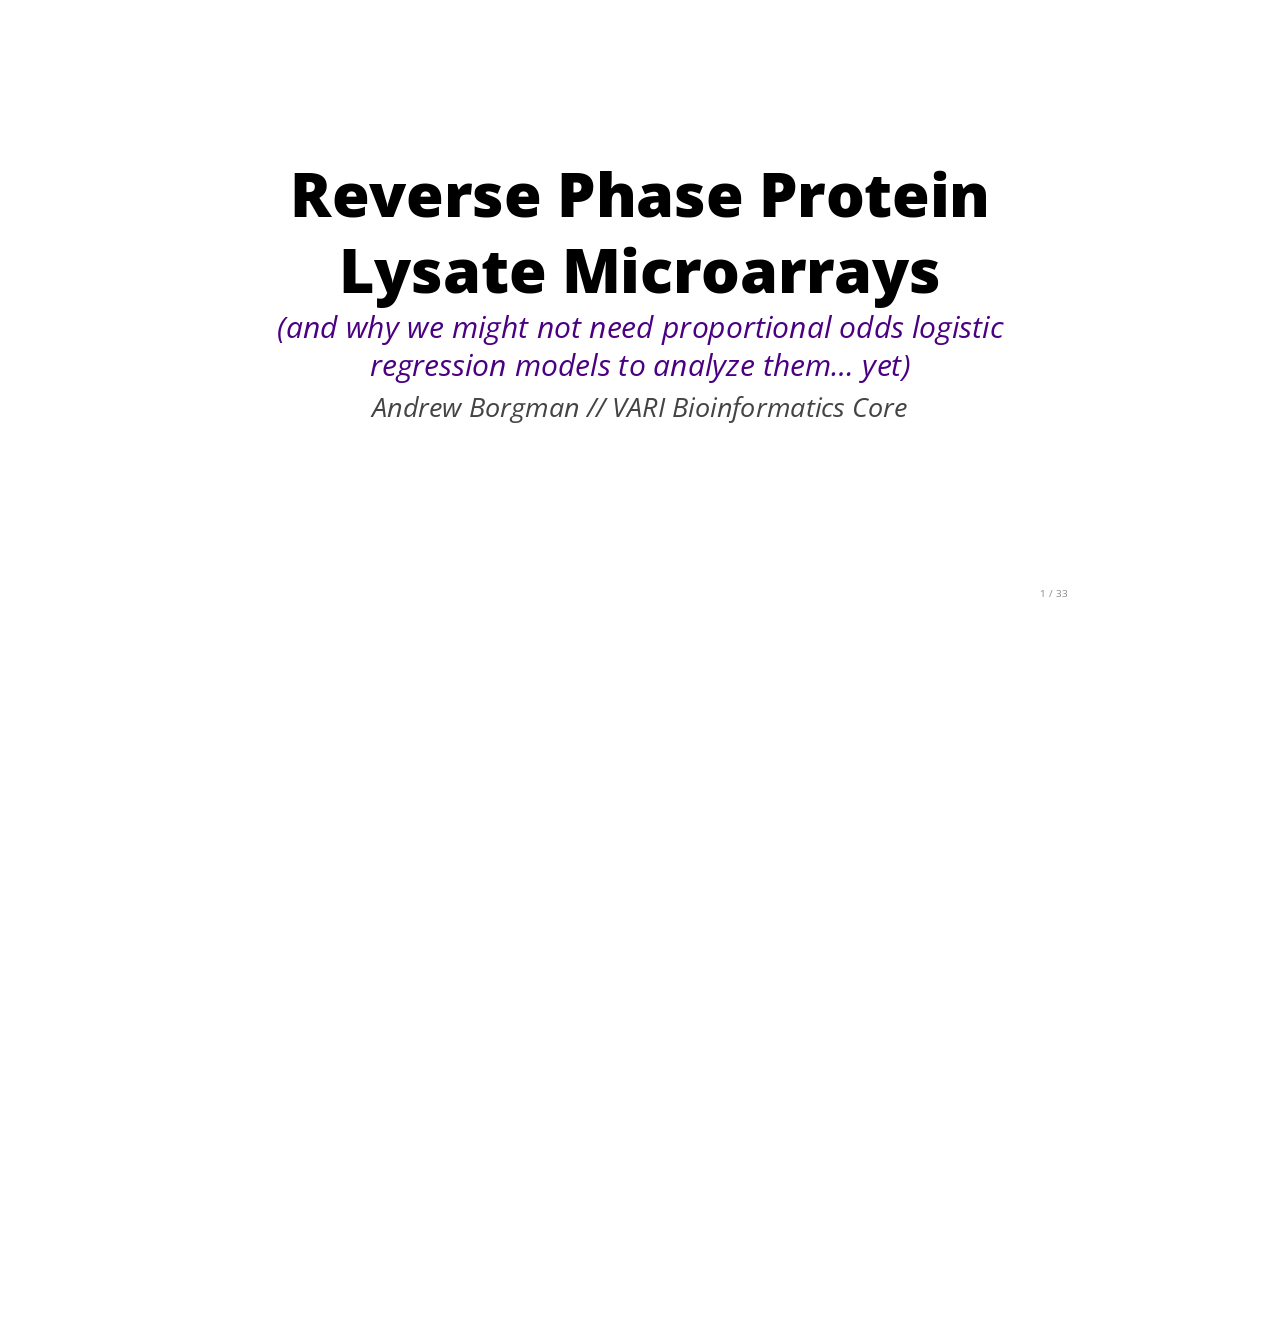
==== slides.html @ d627edac "most of the way done..." ====
<!DOCTYPE html>
<html>
  <head>
    <title>RPPA & Proportional Odds Logistic Regression Presentation</title>
    <meta charset='utf-8'>
    <meta content='width=1024, user-scalable=no' name='viewport'>
    <!-- deck.js's core css -->
    <link href="deck.js/core/deck.core.css" rel="stylesheet" type="text/css"/>
    <!-- deck.js extension CSS files -->
    <link href="deck.js/extensions/codemirror/deck.codemirror.css" rel="stylesheet" type="text/css"/>
    <link href="deck.js/extensions/goto/deck.goto.css" rel="stylesheet" type="text/css"/>
    <link href="deck.js/extensions/hash/deck.hash.css" rel="stylesheet" type="text/css"/>
    <link href="deck.js/extensions/menu/deck.menu.css" rel="stylesheet" type="text/css"/>
    <link href="deck.js/extensions/navigation/deck.navigation.css" rel="stylesheet" type="text/css"/>
    <link href="deck.js/extensions/scale/deck.scale.css" rel="stylesheet" type="text/css"/>
    <link href="deck.js/extensions/status/deck.status.css" rel="stylesheet" type="text/css"/>
    <!-- all css in the css dir: Keydown CSS, your custom CSS, and themes from deck.js -->
    <link href="css/keydown.css" rel="stylesheet" type="text/css"/>
    <link href="css/default.css" rel="stylesheet" type="text/css"/>
    <link href="css/horizontal-slide.css" rel="stylesheet" type="text/css"/>
    <link href="css/prop-odds-pres.css" rel="stylesheet" type="text/css"/>
    <link href="css/swiss.css" rel="stylesheet" type="text/css"/>
    <!-- Modernizr (provided for legacy browsers) -->
    <script src="deck.js/support/modernizr.custom.js" type="text/javascript"></script>
  </head>
  <body class='deck-container keydown'>
    <section class='dark-slide slide'>
      <div class='spacer top'></div>
      <div class='content'>
        <h1>Reverse Phase Protein Lysate Microarrays</h1>
        
        <h4><em>(and why we might not need proportional odds logistic regression models to analyze them… yet)</em></h4>
        
        <p>Andrew Borgman // VARI Bioinformatics Core</p>
      </div>
      <div class='spacer bottom'></div>
    </section>
    <section class='left slide'>
      <div class='spacer top'></div>
      <div class='content'>
        <h3>Overview</h3>
        
        <ol>
        <li>What is RPPA data?
        
        <ul>
        <li>A look @ some data</li>
        <li>BN_16 project</li>
        <li>Henry Ford work</li>
        </ul>
        </li>
        <li>Analysis ideas
        
        <ul>
        <li>Thoughts on statistics</li>
        </ul>
        </li>
        <li>Proportional odds LR
        
        <ul>
        <li>What is it?</li>
        <li>ND_03 project</li>
        </ul>
        </li>
        </ol>
      </div>
      <div class='spacer bottom'></div>
    </section>
    <section class='slide'>
      <div class='spacer top'></div>
      <div class='content'>
        <h3>RPPA -- What is that?</h3>
        
        <p><img src="images/rppa-paper.png" alt="RPPA" /></p>
      </div>
      <div class='spacer bottom'></div>
    </section>
    <section class='dark-slide slide'>
      <div class='spacer top'></div>
      <div class='content'>
        <h3>RPPA -- What is that?</h3>
        
        <h4>Which wikipedia summarizes as…</h4>
        
        <p>Reverse phase protein array (RPPA) is a protein array designed as a micro- or nano-scaled dot-blot platform that allows measurement of protein expression levels in a large number of biological samples simultaneously in a quantitative manner when high-quality antibodies are available. <a href="http://en.wikipedia.org/wiki/Reverse_phase_protein_lysate_microarray"><em><code>(ref)</code></em></a></p>
      </div>
      <div class='spacer bottom'></div>
    </section>
    <section class='dark-slide slide'>
      <div class='spacer top'></div>
      <div class='content'>
        <h3>RPPA -- What is that?</h3>
        
        <h4>Then, they linked me to this really cool video…</h4>
        
        <p><img src="images/video-fail.png" alt="RPPA" /></p>
        
        <p><code>But I was paywalled :(</code></p>
      </div>
      <div class='spacer bottom'></div>
    </section>
    <section class='left slide'>
      <div class='spacer top'></div>
      <div class='content'>
        <h3>RPPA -- What is that?</h3>
        
        <ul>
        <li><em>"Microarray for proteins"</em>
        
        <ul>
        <li>Another 'omics source</li>
        <li>Gives you post-translational info you can't get w/ mRNA expression</li>
        <li>Benefits for informing on treatment</li>
        </ul>
        </li>
        <li>Becoming increasingly high-throughput
        
        <ul>
        <li>100s-1,000s of spots per array</li>
        <li>Multiplexing <code>SAMPLE X PROTEIN</code> is common</li>
        </ul>
        </li>
        </ul>
      </div>
      <div class='spacer bottom'></div>
    </section>
    <section class='dark-slide slide'>
      <div class='spacer top'></div>
      <div class='content'>
        <h3>Our data</h3>
        
        <h4>Henry Ford Collaboration</h4>
        
        <p><code>70 antibodies/proteins X 120 lysates/samples</code></p>
        
        <hr />
        
        <h4>BN_16 project</h4>
        
        <p><code>148 antibodies/proteins X 45 lysates/samples</code></p>
      </div>
      <div class='spacer bottom'></div>
    </section>
    <section class='left slide'>
      <div class='spacer top'></div>
      <div class='content'>
        <h3>HF Data</h3>
        
        <h4>A note from Claudius:</h4>
        
        <blockquote><p>That is correct - the data can be used "as is". All values have been negative control subtracted, filtered for quality (spot replicate CV's etc. - that is why some values are missing) and normalized by total protein input. The later endpoints are faced with increasing data noise due to the amount of lysate that was available for printing. We had initially planned for 50 slides, so anything beyond is stretching the input. That doesn't mean the data is no good - but you will see more values missing</p></blockquote>
        
        <p><img src="images/all-prots-hf.svg" alt="RPPA" /></p>
      </div>
      <div class='spacer bottom'></div>
    </section>
    <section class='dark-slide slide'>
      <div class='spacer top'></div>
      <div class='content'>
        <h3>HF Data</h3>
        
        <ul>
        <li><h4>Strange "data bars", evidence of outlier data points</h4></li>
        <li><h4>Transfermation could help outliers</h4></li>
        </ul>
        
        
        <p><img src="images/all-prots-hf-2.svg" alt="RPPA" /></p>
      </div>
      <div class='spacer bottom'></div>
    </section>
    <section class='dark-slide slide'>
      <div class='spacer top'></div>
      <div class='content'>
        <h3>HF Data</h3>
        
        <h4>These are microarrys.. log2 them!</h4>
        
        <p><img src="images/all-logged-prots-hf.svg" alt="RPPA" />
        * <code>Still have outlier issues, but they are much better</code><br/>
        * <code>Could potentially get "tricked" by your statistics</code><br/>
        * <code>Dependent on sample size/how your sample is stratified</code></p>
      </div>
      <div class='spacer bottom'></div>
    </section>
    <section class='dark-slide slide'>
      <div class='spacer top'></div>
      <div class='content'>
        <h3>BN Data</h3>
        
        <ul>
        <li><h4>Pretty much the same story</h4></li>
        <li><h4>But his is noisier</h4></li>
        </ul>
        
        
        <p><img src="images/bn-all-prots-hf-2.svg" alt="RPPA" /></p>
      </div>
      <div class='spacer bottom'></div>
    </section>
    <section class='slide'>
      <div class='spacer top'></div>
      <div class='content'>
        <h2>So, how do we analyze it...</h2>
      </div>
      <div class='spacer bottom'></div>
    </section>
    <section class='left slide'>
      <div class='spacer top'></div>
      <div class='content'>
        <h3>RPPA Statistics</h3>
        
        <ul>
        <li>Need to do something to mitigate outlier issues
        
        <ul>
        <li>Mann-Whitney U Test/Kruskal Wallis Test?</li>
        <li>Permutation testing? (<em>I like this more and more</em>)</li>
        <li>Dave's quantile normalization technique?</li>
        <li>Which gives you more power <em>and</em> is most robust? We could find out.</li>
        </ul>
        </li>
        <li>Was this ever discussed when microarrays came out?
        
        <ul>
        <li>What did that early data look like?</li>
        <li>I'm assuming those normalization procedures were developed for a reason</li>
        <li>Just apply the same things here?</li>
        </ul>
        </li>
        </ul>
      </div>
      <div class='spacer bottom'></div>
    </section>
    <section class='dark-slide slide'>
      <div class='spacer top'></div>
      <div class='content'>
        <h2>So, how do we analyze it...</h2>
        
        <h4>[simulation pending]</h4>
      </div>
      <div class='spacer bottom'></div>
    </section>
    <section class='dark-slide slide'>
      <div class='spacer top'></div>
      <div class='content'>
        <h3>Who are we arguing to?</h3>
        
        <p><img src="images/book.jpg" alt="RPPA" /></p>
        
        <h4>And, how conservative to we want to be?</h4>
      </div>
      <div class='spacer bottom'></div>
    </section>
    <section class='bottom-left full-background slide steve'>
      <div class='spacer top'></div>
      <div class='content'>
        <h1>And you're not this guy</h1>
      </div>
      <div class='spacer bottom'></div>
    </section>
    <section class='constructocat full-background slide top-right'>
      <div class='spacer top'></div>
      <div class='content'>
        <h1>You're this guy</h1>
      </div>
      <div class='spacer bottom'></div>
    </section>
    <section class='left slide'>
      <div class='spacer top'></div>
      <div class='content'>
        <h2>Markdown > Powerpoint</h2>
        
        <h2>HTML, CSS, JS > Keynote</h2>
      </div>
      <div class='spacer bottom'></div>
    </section>
    <section class='left slide'>
      <div class='spacer top'></div>
      <div class='content'>
        <h1>Keydown</h1>
        
        <ol>
        <li><code>$ gem install keydown</code></li>
        <li><code>$ keydown generate my_presentation</code></li>
        <li>Write your presentation in Markdown</li>
        <li>Customize with CSS</li>
        <li><code>keydown slides</code></li>
        </ol>
      </div>
      <div class='spacer bottom'></div>
    </section>
    <section class='slide'>
      <div class='spacer top'></div>
      <div class='content'>
        <h4>boom.</h4>
      </div>
      <div class='spacer bottom'></div>
    </section>
    <section class='slide'>
      <div class='spacer top'></div>
      <div class='content'>
        <h2>You're soaking in it</h2>
      </div>
      <div class='spacer bottom'></div>
    </section>
    <section class='slide'>
      <div class='spacer top'></div>
      <div class='content'>
        <h2>Interested?</h2>
        
        <p>Take a look...</p>
      </div>
      <div class='spacer bottom'></div>
    </section>
    <section class='slide'>
      <div class='spacer top'></div>
      <div class='content'>
        <p>The previous slide looks just like this:</p>
        
        <p><textarea class='code' display='none' mode='Markdown'>&#33;SLIDE&#x000A;&#x000A;## Interested?&#x000A;&#x000A;Take a look...</textarea>
    </p>
      </div>
      <div class='spacer bottom'></div>
    </section>
    <section class='left slide'>
      <div class='spacer top'></div>
      <div class='content'>
        <h1>You can even drop the centering</h1>
        
        <ul>
        <li>So that your bullets</li>
        <li>Look just like your audience</li>
        <li>Expects them to look</li>
        </ul>
      </div>
      <div class='spacer bottom'></div>
    </section>
    <section class='slide'>
      <div class='spacer top'></div>
      <div class='content'>
        <p><textarea class='code' display='none' mode='Markdown'>&#33;SLIDE left&#x000A;&#x000A;# You can even drop the centering&#x000A;&#x000A;* So that your bullets&#x000A;* Look just like your audience&#x000A;* Expects them to look</textarea>
    </p>
      </div>
      <div class='spacer bottom'></div>
    </section>
    <section class='slide snazzy-slide'>
      <div class='spacer top'></div>
      <div class='content'>
        <h1>Or have a specific slide have its own CSS</h1>
      </div>
      <div class='spacer bottom'></div>
    </section>
    <section class='slide'>
      <div class='spacer top'></div>
      <div class='content'>
        <h3>The presentation</h3>
        
        <p><textarea class='code' display='none' mode='Markdown'>&#33;SLIDE snazzy-slide&#x000A;&#x000A;# Or have a specific slide have its own CSS</textarea>
    </p>
        
        <h3>Custom CSS file</h3>
        
        <p><textarea class='code' display='none' mode='css'>@import url(http://fonts.googleapis.com/css?family=Permanent+Marker);&#x000A;&#x000A;.slide.snazzy-slide .content h1 {&#x000A;  -webkit-transform: rotate(-27deg);&#x000A;  color: #4b0082;&#x000A;  font-style: italic;&#x000A;  font-family: "Permanent Marker", serif;&#x000A;}</textarea>
    </p>
      </div>
      <div class='spacer bottom'></div>
    </section>
    <section class='bottom-left cosplay full-background slide'>
      <div class='spacer top'></div>
      <div class='content'>
        <h1>Or a full-bleed background (with attribution)</h1>
      </div>
      <div class='spacer bottom'></div>
      <div class='attribution flickr'>
        <a href='http://www.flickr.com/photos/luccacomicsandgames/6295021686/' target='_blank'>luccacomicsandgames</a>
      </div>
    </section>
    <section class='slide'>
      <div class='spacer top'></div>
      <div class='content'>
        <p><textarea class='code' display='none' mode='Markdown'>&#33;SLIDE bottom-left&#x000A;&#x000A;# Or a full-bleed background (with attribution)&#x000A;&#x000A;}}} images/cosplay.jpg::luccacomicsandgames::flickr::http://www.flickr.com/photos/luccacomicsandgames/6295021686/</textarea>
    </p>
      </div>
      <div class='spacer bottom'></div>
    </section>
    <section class='slide'>
      <div class='spacer top'></div>
      <div class='content'>
        <h2>Add your own CSS, JavaScript</h2>
        
        <h3>No server required - just add the files to the project directory</h3>
      </div>
      <div class='spacer bottom'></div>
    </section>
    <section class='left slide'>
      <div class='spacer top'></div>
      <div class='content'>
        <h2><code>$ keydown slides</code></h2>
        
        <h2>Builds a <a href="http://imakewebthings.github.com/deck.js">deck.js</a> presentation</h2>
        
        <ul>
        <li>Some deck.js extensions are included</li>
        <li>Add/remove as you need</li>
        </ul>
      </div>
      <div class='spacer bottom'></div>
    </section>
    <section class='slide'>
      <div class='spacer top'></div>
      <div class='content'>
        <h1>Present anywhere</h1>
        
        <h2>...you can launch a browser</h2>
      </div>
      <div class='spacer bottom'></div>
    </section>
    <section class='slide'>
      <div class='spacer top'></div>
      <div class='content'>
        <h1>Thanks.</h1>
        
        <h3><a href="http://twitter.com/dwfrank">@dwfrank</a> | <a href="http://github.com/infews">infews</a> on Github</h3>
        
        <h4>Made with <a href="http://github.com/infews/keydown">Keydown</a></h4>
      </div>
      <div class='spacer bottom'></div>
    </section>
    <!-- deck.js navigation extension -->
    <a class='deck-prev-link' href='#' title='Previous'>&#8592;</a>
    <a class='deck-next-link' href='#' title='Next'>&#8594;</a>
    <!-- deck.js hash extension -->
    <a class='deck-permalink' href='.' title='Permalink to this slide'>#</a>
    <!-- deck.js status extension -->
    <p class='deck-status'>
      <span class='deck-status-current'></span>
      /
      <span class='deck-status-total'></span>
    </p>
    <!-- jQuery & deck.js -->
    <script src="deck.js/support/jquery.1.6.4.min.js" type="text/javascript"></script>
    <script src="deck.js/core/deck.core.js" type="text/javascript"></script>
    <!-- deck.js extension JS files -->
    <script src="deck.js/extensions/codemirror/codemirror.js" type="text/javascript"></script>
    <script src="deck.js/extensions/codemirror/deck.codemirror.js" type="text/javascript"></script>
    <script src="deck.js/extensions/codemirror/mode/clike/clike.js" type="text/javascript"></script>
    <script src="deck.js/extensions/codemirror/mode/clojure/clojure.js" type="text/javascript"></script>
    <script src="deck.js/extensions/codemirror/mode/coffeescript/coffeescript.js" type="text/javascript"></script>
    <script src="deck.js/extensions/codemirror/mode/css/css.js" type="text/javascript"></script>
    <script src="deck.js/extensions/codemirror/mode/diff/diff.js" type="text/javascript"></script>
    <script src="deck.js/extensions/codemirror/mode/haskell/haskell.js" type="text/javascript"></script>
    <script src="deck.js/extensions/codemirror/mode/htmlmixed/htmlmixed.js" type="text/javascript"></script>
    <script src="deck.js/extensions/codemirror/mode/javascript/javascript.js" type="text/javascript"></script>
    <script src="deck.js/extensions/codemirror/mode/lua/lua.js" type="text/javascript"></script>
    <script src="deck.js/extensions/codemirror/mode/php/php.js" type="text/javascript"></script>
    <script src="deck.js/extensions/codemirror/mode/plsql/plsql.js" type="text/javascript"></script>
    <script src="deck.js/extensions/codemirror/mode/python/python.js" type="text/javascript"></script>
    <script src="deck.js/extensions/codemirror/mode/r/r.js" type="text/javascript"></script>
    <script src="deck.js/extensions/codemirror/mode/rst/rst.js" type="text/javascript"></script>
    <script src="deck.js/extensions/codemirror/mode/ruby/ruby.js" type="text/javascript"></script>
    <script src="deck.js/extensions/codemirror/mode/scheme/scheme.js" type="text/javascript"></script>
    <script src="deck.js/extensions/codemirror/mode/smalltalk/smalltalk.js" type="text/javascript"></script>
    <script src="deck.js/extensions/codemirror/mode/sparql/sparql.js" type="text/javascript"></script>
    <script src="deck.js/extensions/codemirror/mode/stex/stex.js" type="text/javascript"></script>
    <script src="deck.js/extensions/codemirror/mode/velocity/velocity.js" type="text/javascript"></script>
    <script src="deck.js/extensions/codemirror/mode/xml/xml.js" type="text/javascript"></script>
    <script src="deck.js/extensions/codemirror/mode/xmlpure/xmlpure.js" type="text/javascript"></script>
    <script src="deck.js/extensions/codemirror/mode/yaml/yaml.js" type="text/javascript"></script>
    <script src="deck.js/extensions/goto/deck.goto.js" type="text/javascript"></script>
    <script src="deck.js/extensions/hash/deck.hash.js" type="text/javascript"></script>
    <script src="deck.js/extensions/menu/deck.menu.js" type="text/javascript"></script>
    <script src="deck.js/extensions/navigation/deck.navigation.js" type="text/javascript"></script>
    <script src="deck.js/extensions/scale/deck.scale.js" type="text/javascript"></script>
    <script src="deck.js/extensions/status/deck.status.js" type="text/javascript"></script>
    <!-- your custom JS here, including call to initialize deck.js-codemirror -->
    <script src="js/prop-odds-pres.js" type="text/javascript"></script>
    <!-- Initialize the deck. -->
    <script type='text/javascript'>
      $(function() { $.deck('.slide'); });
    </script>
  </body>
</html>
---- deck.js/core/deck.core.css ----
html {
  height: 100%;
}

.deck-container {
  position: relative;
  height: 100%;
  width: 70%;
  margin: 0 auto;
  padding: 0 48px;
  font-size: 16px;
  line-height: 1.25;
  overflow: hidden;
  /* Resets and base styles from HTML5 Boilerplate */
  /* End HTML5 Boilerplate adaptations */
}
.js .deck-container {
  visibility: hidden;
}
.ready .deck-container {
  visibility: visible;
}
.touch .deck-container {
  -webkit-text-size-adjust: none;
}
.deck-container div, .deck-container span, .deck-container object, .deck-container iframe,
.deck-container h1, .deck-container h2, .deck-container h3, .deck-container h4, .deck-container h5, .deck-container h6, .deck-container p, .deck-container blockquote, .deck-container pre,
.deck-container abbr, .deck-container address, .deck-container cite, .deck-container code, .deck-container del, .deck-container dfn, .deck-container em, .deck-container img, .deck-container ins, .deck-container kbd, .deck-container q, .deck-container samp,
.deck-container small, .deck-container strong, .deck-container sub, .deck-container sup, .deck-container var, .deck-container b, .deck-container i, .deck-container dl, .deck-container dt, .deck-container dd, .deck-container ol, .deck-container ul, .deck-container li,
.deck-container fieldset, .deck-container form, .deck-container label, .deck-container legend,
.deck-container table, .deck-container caption, .deck-container tbody, .deck-container tfoot, .deck-container thead, .deck-container tr, .deck-container th, .deck-container td,
.deck-container article, .deck-container aside, .deck-container canvas, .deck-container details, .deck-container figcaption, .deck-container figure,
.deck-container footer, .deck-container header, .deck-container hgroup, .deck-container menu, .deck-container nav, .deck-container section, .deck-container summary,
.deck-container time, .deck-container mark, .deck-container audio, .deck-container video {
  margin: 0;
  padding: 0;
  border: 0;
  font-size: 100%;
  font: inherit;
  vertical-align: baseline;
}
.deck-container article, .deck-container aside, .deck-container details, .deck-container figcaption, .deck-container figure,
.deck-container footer, .deck-container header, .deck-container hgroup, .deck-container menu, .deck-container nav, .deck-container section {
  display: block;
}
.deck-container blockquote, .deck-container q {
  quotes: none;
}
.deck-container blockquote:before, .deck-container blockquote:after, .deck-container q:before, .deck-container q:after {
  content: "";
  content: none;
}
.deck-container ins {
  background-color: #ff9;
  color: #000;
  text-decoration: none;
}
.deck-container mark {
  background-color: #ff9;
  color: #000;
  font-style: italic;
  font-weight: bold;
}
.deck-container del {
  text-decoration: line-through;
}
.deck-container abbr[title], .deck-container dfn[title] {
  border-bottom: 1px dotted;
  cursor: help;
}
.deck-container table {
  border-collapse: collapse;
  border-spacing: 0;
}
.deck-container hr {
  display: block;
  height: 1px;
  border: 0;
  border-top: 1px solid #ccc;
  margin: 1em 0;
  padding: 0;
}
.deck-container input, .deck-container select {
  vertical-align: middle;
}
.deck-container select, .deck-container input, .deck-container textarea, .deck-container button {
  font: 99% sans-serif;
}
.deck-container pre, .deck-container code, .deck-container kbd, .deck-container samp {
  font-family: monospace, sans-serif;
}
.deck-container a {
  -webkit-tap-highlight-color: rgba(0, 0, 0, 0);
}
.deck-container a:hover, .deck-container a:active {
  outline: none;
}
.deck-container ul, .deck-container ol {
  margin-left: 2em;
  vertical-align: top;
}
.deck-container ol {
  list-style-type: decimal;
}
.deck-container nav ul, .deck-container nav li {
  margin: 0;
  list-style: none;
  list-style-image: none;
}
.deck-container small {
  font-size: 85%;
}
.deck-container strong, .deck-container th {
  font-weight: bold;
}
.deck-container td {
  vertical-align: top;
}
.deck-container sub, .deck-container sup {
  font-size: 75%;
  line-height: 0;
  position: relative;
}
.deck-container sup {
  top: -0.5em;
}
.deck-container sub {
  bottom: -0.25em;
}
.deck-container textarea {
  overflow: auto;
}
.ie6 .deck-container legend, .ie7 .deck-container legend {
  margin-left: -7px;
}
.deck-container input[type="radio"] {
  vertical-align: text-bottom;
}
.deck-container input[type="checkbox"] {
  vertical-align: bottom;
}
.deck-container .ie7 input[type="checkbox"] {
  vertical-align: baseline;
}
.deck-container .ie6 input {
  vertical-align: text-bottom;
}
.deck-container label, .deck-container input[type="button"], .deck-container input[type="submit"], .deck-container input[type="image"], .deck-container button {
  cursor: pointer;
}
.deck-container button, .deck-container input, .deck-container select, .deck-container textarea {
  margin: 0;
}
.deck-container input:invalid, .deck-container textarea:invalid {
  border-radius: 1px;
  -moz-box-shadow: 0px 0px 5px red;
  -webkit-box-shadow: 0px 0px 5px red;
  box-shadow: 0px 0px 5px red;
}
.deck-container input:invalid .no-boxshadow, .deck-container textarea:invalid .no-boxshadow {
  background-color: #f0dddd;
}
.deck-container button {
  width: auto;
  overflow: visible;
}
.ie7 .deck-container img {
  -ms-interpolation-mode: bicubic;
}
.deck-container, .deck-container select, .deck-container input, .deck-container textarea {
  color: #444;
}
.deck-container a {
  color: #607890;
}
.deck-container a:hover, .deck-container a:focus {
  color: #036;
}
.deck-container a:link {
  -webkit-tap-highlight-color: #fff;
}
.deck-container h1 {
  font-size: 4.5em;
  font-weight: bold;
  /*text-align: center;*/
  padding-top: 1em;
}
.csstransforms .deck-container h1 {
  padding: 0 48px;
  position: absolute;
  left: 0;
  right: 0;
  top: 50%;
  -webkit-transform: translate3d(0, -50%, 0);
  -moz-transform: translate(0, -50%);
  -ms-transform: translate(0, -50%);
  -o-transform: translate(0, -50%);
  transform: translate3d(0, -50%, 0);
}
.deck-container h2 {
  font-size: 2.25em;
  font-weight: bold;
  padding-top: .5em;
  margin: 0 0 .66666em 0;
  border-bottom: 3px solid #888;
}
.deck-container h3 {
  font-size: 1.4375em;
  font-weight: bold;
  margin-bottom: .30435em;
}
.deck-container h4 {
  font-size: 1.25em;
  font-weight: bold;
  margin-bottom: .25em;
}
.deck-container h5 {
  font-size: 1.125em;
  font-weight: bold;
  margin-bottom: .2222em;
}
.deck-container h6 {
  font-size: 1em;
  font-weight: bold;
}
.deck-container img, .deck-container iframe, .deck-container video {
  display: block;
  max-width: 100%;
}
.deck-container video, .deck-container iframe, .deck-container img {
  display: block;
  margin: 0 auto;
}
.deck-container p, .deck-container blockquote, .deck-container iframe, .deck-container img, .deck-container ul, .deck-container ol, .deck-container pre, .deck-container video {
  margin-bottom: 1em;
}
.deck-container pre {
  white-space: pre;
  white-space: pre-wrap;
  word-wrap: break-word;
  padding: 1em;
  border: 1px solid #888;
}
.deck-container em {
  font-style: italic;
}
.deck-container li {
  padding: .25em 0;
  vertical-align: middle;
}
.deck-container.deck-loading {
  display: none;
}

.slide {
  width: auto;
  min-height: 100%;
  position: relative;
}

.deck-before, .deck-previous, .deck-next, .deck-after {
  position: absolute;
  left: -999em;
  top: -999em;
}

.deck-current {
  z-index: 2;
}

.slide .slide {
  visibility: hidden;
  position: static;
  min-height: 0;
}

.deck-child-current {
  position: static;
  z-index: 2;
}
.deck-child-current .slide {
  visibility: hidden;
}
.deck-child-current .deck-previous, .deck-child-current .deck-before, .deck-child-current .deck-current {
  visibility: visible;
}

body.deck-container {
  overflow: visible;
}

@media all and (orientation:portrait) {}
@media all and (orientation:landscape) {}
@media screen and (max-device-width: 480px) {
  /* html { -webkit-text-size-adjust:none; -ms-text-size-adjust:none; } */
}

@media print {
  * {
    background: transparent !important;
    color: black !important;
    text-shadow: none !important;
    filter: none !important;
    -ms-filter: none !important;
    -webkit-box-reflect: none !important;
    -moz-box-reflect: none !important;
    -webkit-box-shadow: none !important;
    -moz-box-shadow: none !important;
    box-shadow: none !important;
  }
  * :before, * :after {
    display: none !important;
  }

  a, a:visited {
    color: #444 !important;
    text-decoration: underline;
  }

  a[href]:after {
    content: " (" attr(href) ")";
  }

  abbr[title]:after {
    content: " (" attr(title) ")";
  }

  .ir a:after, a[href^="javascript:"]:after, a[href^="#"]:after {
    content: "";
  }

  pre, blockquote {
    border: 1px solid #999;
    page-break-inside: avoid;
  }

  thead {
    display: table-header-group;
  }

  tr, img {
    page-break-inside: avoid;
  }

  @page {
    margin: 0.5cm;
}

  p, h2, h3 {
    orphans: 3;
    widows: 3;
  }

  h2, h3 {
    page-break-after: avoid;
  }

  .slide {
    position: static !important;
    visibility: visible !important;
    display: block !important;
    -webkit-transform: none !important;
    -moz-transform: none !important;
    -o-transform: none !important;
    -ms-transform: none !important;
    transform: none !important;
    opacity:1 !important;
  }

  h1 {
    -webkit-transform: none !important;
    -moz-transform: none !important;
    -o-transform: none !important;
    -ms-transform: none !important;
    transform: none !important;
    padding: 0 !important;
    position: static !important;
  }

  .deck-container > .slide {
    page-break-after: always;
  }

  .deck-container {
    width: 100% !important;
    height: auto !important;
    padding: 0 !important;
    display: block !important;
  }

  script {
    display: none;
  }
}
---- deck.js/extensions/codemirror/deck.codemirror.css ----
.deck-container .slide {
  font-weight: normal; }
  .deck-container .slide .deck-codemirror-result {
    border: 1px solid #ddd;
    border-top: none;
    padding: 10px;
    font-family: monospace; }
  .deck-container .slide .CodeMirror {
    line-height: 1em;
    font-family: monospace;
    overflow: auto;
    height: 100%;
    border: 1px solid #ddd; }
    .deck-container .slide .CodeMirror .button {
      padding: 5px;
      cursor: pointer;
      background-color: #ddd;
      position: relative;
      float: right;
      font-size: 11px;
      line-height: 16px;
      padding: 2px 6px;
      margin-bottom: -20px;
      margin-right: 10px;
      border-radius: 4px;
      -moz-border-radius: 4px;
      -webkit-border-radius: 4px;
      z-index: 1;
      top: 8px; }
    .deck-container .slide .CodeMirror .button:hover {
      background-color: #eee; }
  .deck-container .slide .CodeMirror-scroll {
    /* overflow: auto; */
    /* This is needed to prevent an IE[67] bug where the scrolled content
       is visible outside of the scrolling box. */
    position: relative;
    height: auto;
    overflow-y: hidden;
    overflow-x: auto;
    width: 100%; }
  .deck-container .slide .CodeMirror-gutter {
    position: absolute;
    left: 0;
    top: 0;
    z-index: 10;
    background-color: #f7f7f7;
    border-right: 1px solid #eee;
    min-width: 2em;
    height: 100%; }
  .deck-container .slide .CodeMirror-gutter-text {
    color: #aaa;
    text-align: right;
    padding: .4em .2em .4em .4em; }
  .deck-container .slide .CodeMirror-lines {
    padding: .4em; }
  .deck-container .slide .CodeMirror pre {
    -moz-border-radius: 0;
    -webkit-border-radius: 0;
    -o-border-radius: 0;
    border-radius: 0;
    border-width: 0;
    margin: 0;
    padding: 0;
    background: transparent;
    font-family: inherit;
    font-size: inherit;
    padding: 0;
    margin: 0;
    white-space: pre;
    word-wrap: normal; }
  .deck-container .slide .CodeMirror textarea {
    font-family: inherit !important;
    font-size: inherit !important; }
  .deck-container .slide .CodeMirror-cursor {
    z-index: 10;
    position: absolute;
    visibility: hidden;
    border-left: 1px solid black !important; }
  .deck-container .slide .CodeMirror-focused .CodeMirror-cursor {
    visibility: visible; }
  .deck-container .slide span.CodeMirror-selected {
    background: #ccc !important;
    color: HighlightText !important; }
  .deck-container .slide .CodeMirror-focused span.CodeMirror-selected {
    background: Highlight !important; }
  .deck-container .slide .CodeMirror-matchingbracket {
    color: #0f0 !important; }
  .deck-container .slide .CodeMirror-nonmatchingbracket {
    color: #f22 !important; }
---- deck.js/extensions/goto/deck.goto.css ----
.deck-container .goto-form {
  position: absolute;
  z-index: 3;
  bottom: 10px;
  left: 50%;
  height: 1.75em;
  margin: 0 0 0 -7.125em;
  line-height: 1.75em;
  padding: 0.625em;
  display: none;
  background: #ccc;
  overflow: hidden;
}
.borderradius .deck-container .goto-form {
  -webkit-border-radius: 10px;
  -moz-border-radius: 10px;
  border-radius: 10px;
}
.deck-container .goto-form label {
  font-weight: bold;
}
.deck-container .goto-form label, .deck-container .goto-form input {
  display: inline-block;
  font-family: inherit;
}

.deck-goto .goto-form {
  display: block;
}

#goto-slide {
  width: 4.375em;
  margin: 0 0.625em;
  height: 1.4375em;
}

@media print {
  .goto-form, #goto-slide {
    display: none !important;
  }
}
---- deck.js/extensions/hash/deck.hash.css ----
.deck-container .deck-permalink {
  display: none;
  position: absolute;
  z-index: 4;
  bottom: 30px;
  right: 0;
  width: 48px;
  text-align: center;
}

.no-history .deck-container:hover .deck-permalink {
  display: block;
}
---- deck.js/extensions/menu/deck.menu.css ----
.deck-menu > .slide {
  float: left;
  width: 22%;
  height: 22%;
  min-height: 0;
  margin: 1%;
  font-size: 0.22em;
  overflow: hidden;
  padding: 0 0.5%;
}
.deck-menu .slide {
  background: #eee;
  position: relative;
  left: 0;
  top: 0;
  visibility: visible;
  cursor: pointer;
}
.deck-menu iframe, .deck-menu img, .deck-menu video {
  max-width: 100%;
}
.deck-menu .deck-current, .no-touch .deck-menu .slide:hover {
  background: #ddf;
}
---- deck.js/extensions/navigation/deck.navigation.css ----
.deck-container .deck-prev-link, .deck-container .deck-next-link {
  display: none;
  position: absolute;
  z-index: 3;
  top: 50%;
  width: 32px;
  height: 32px;
  margin-top: -16px;
  font-size: 20px;
  font-weight: bold;
  line-height: 32px;
  vertical-align: middle;
  text-align: center;
  text-decoration: none;
  color: #fff;
  background: #888;
}
.borderradius .deck-container .deck-prev-link, .borderradius .deck-container .deck-next-link {
  -webkit-border-radius: 16px;
  -moz-border-radius: 16px;
  border-radius: 16px;
}
.deck-container .deck-prev-link:hover, .deck-container .deck-prev-link:focus, .deck-container .deck-prev-link:active, .deck-container .deck-prev-link:visited, .deck-container .deck-next-link:hover, .deck-container .deck-next-link:focus, .deck-container .deck-next-link:active, .deck-container .deck-next-link:visited {
  color: #fff;
}
.deck-container .deck-prev-link {
  left: 8px;
}
.deck-container .deck-next-link {
  right: 8px;
}
.deck-container:hover .deck-prev-link, .deck-container:hover .deck-next-link {
  display: block;
}
.deck-container:hover .deck-prev-link.deck-nav-disabled, .touch .deck-container:hover .deck-prev-link, .deck-container:hover .deck-next-link.deck-nav-disabled, .touch .deck-container:hover .deck-next-link {
  display: none;
}

@media print {
  .deck-prev-link, .deck-next-link {
    display: none !important;
  }
}
---- deck.js/extensions/scale/deck.scale.css ----
.csstransforms .deck-container.deck-scale {
  width: auto;
  -webkit-transform-origin: 50% 0;
  -moz-transform-origin: 50% 0;
  -o-transform-origin: 50% 0;
  -ms-transform-origin: 50% 0;
  transform-origin: 50% 0;
}
.csstransforms .deck-container.deck-scale.deck-menu {
  width: 70%;
  -webkit-transform: none !important;
  -moz-transform: none !important;
  -o-transform: none !important;
  -ms-transform: none !important;
  transform: none !important;
}
---- deck.js/extensions/status/deck.status.css ----
.deck-container .deck-status {
  position: absolute;
  bottom: 10px;
  right: 5px;
  color: #888;
  z-index: 3;
  margin: 0;
}

@media print {
  .deck-status {
    display: none;
  }
}
---- css/keydown.css ----
@import url(http://fonts.googleapis.com/css?family=Open+Sans:400,700,800);
/* Reset deck.core.css */
.keydown.deck-container h1 {
  font-weight: normal;
  text-align: left;
  padding-top: 0; }

/* Reset deck.core.css */
.csstransforms .deck-container .slide h1 {
  padding: 0;
  left: auto;
  right: auto;
  top: auto;
  position: relative;
  -webkit-transform: none;
  -moz-transform: none;
  -ms-transform: none;
  -o-transform: none;
  transform: none; }
.csstransforms .deck-container .slide h2 {
  border: none; }

html {
  font-size: 20px; }

body {
  height: 100%;
  margin: 0;
  padding: 0;
  background-color: #d7d7d7; }

.keydown.deck-container {
  display: -webkit-box;
  display: -moz-box;
  display: -ms-box;
  display: box;
  -webkit-box-orient: vertical;
  -moz-box-orient: vertical;
  -ms-box-orient: vertical;
  box-orient: vertical;
  -webkit-box-align: center;
  -moz-box-align: center;
  -ms-box-align: center;
  box-align: center;
  -webkit-box-pack: center;
  -moz-box-pack: center;
  -ms-box-pack: center;
  box-pack: center; }
  .keydown.deck-container h1 {
    font-family: "Open Sans", "Helvetica Neue", sans-serif;
    font-size: 4.5rem;
    font-weight: 800;
    color: black;
    text-align: none; }
  .keydown.deck-container h2, .keydown.deck-container h3, .keydown.deck-container h4, .keydown.deck-container h5, .keydown.deck-container p, .keydown.deck-container li {
    font-family: "Open Sans", "Helvetica Neue", sans-serif;
    font-weight: normal; }
  .keydown.deck-container h2 {
    font-size: 3.75rem; }
  .keydown.deck-container h3 {
    font-size: 3rem; }
  .keydown.deck-container h4 {
    font-size: 2.25rem; }
  .keydown.deck-container p, .keydown.deck-container li {
    font-size: 2rem; }
  .keydown.deck-container .deck-status {
    font-size: .75rem; }
  .keydown.deck-container .slide {
    display: -webkit-box;
    display: -moz-box;
    display: -ms-box;
    display: box;
    -webkit-box-orient: vertical;
    -moz-box-orient: vertical;
    -ms-box-orient: vertical;
    box-orient: vertical;
    -webkit-box-align: center;
    -moz-box-align: center;
    -ms-box-align: center;
    box-align: center;
    -webkit-box-pack: center;
    -moz-box-pack: center;
    -ms-box-pack: center;
    box-pack: center;
    background-color: white; }
    .keydown.deck-container .slide.full-background {
      -webkit-background-size: cover;
      -moz-background-size: cover;
      -o-background-size: cover;
      background-size: cover;
      display: -webkit-box;
      display: -moz-box;
      display: -ms-box;
      display: box;
      -webkit-box-orient: vertical;
      -moz-box-orient: vertical;
      -ms-box-orient: vertical;
      box-orient: vertical;
      -webkit-box-align: start;
      -moz-box-align: start;
      -ms-box-align: start;
      box-align: start;
      -webkit-box-pack: start;
      -moz-box-pack: start;
      -ms-box-pack: start;
      box-pack: start; }
      .keydown.deck-container .slide.full-background.steve {
        background-image: url(../images/steve.jpg); }
      .keydown.deck-container .slide.full-background.constructocat {
        background-image: url(../images/constructocat.jpg); }
      .keydown.deck-container .slide.full-background.cosplay {
        background-image: url(../images/cosplay.jpg); }
      .keydown.deck-container .slide.full-background h1 {
        display: inline;
        position: absolute;
        background-color: rgba(0, 0, 0, 0.7);
        font-weight: normal;
        font-size: 3.5rem;
        padding: 1rem;
        color: #eee; }
      .keydown.deck-container .slide.full-background.bottom-left h1 {
        left: 0;
        bottom: 20%; }
      .keydown.deck-container .slide.full-background.top-left h1 {
        left: 0;
        top: 20%; }
      .keydown.deck-container .slide.full-background.bottom-right h1 {
        right: 0;
        bottom: 20%; }
      .keydown.deck-container .slide.full-background.top-right h1 {
        right: 0;
        top: 20%; }
    .keydown.deck-container .slide.left {
      display: -webkit-box;
      display: -moz-box;
      display: -ms-box;
      display: box;
      -webkit-box-orient: vertical;
      -moz-box-orient: vertical;
      -ms-box-orient: vertical;
      box-orient: vertical;
      -webkit-box-align: start;
      -moz-box-align: start;
      -ms-box-align: start;
      box-align: start;
      -webkit-box-pack: start;
      -moz-box-pack: start;
      -ms-box-pack: start;
      box-pack: start; }
      .keydown.deck-container .slide.left .spacer.top {
        -webkit-box-flex: 1;
        -moz-box-flex: 1;
        -ms-box-flex: 1;
        box-flex: 1; }
      .keydown.deck-container .slide.left .spacer.bottom {
        -webkit-box-flex: 5;
        -moz-box-flex: 5;
        -ms-box-flex: 5;
        box-flex: 5; }
      .keydown.deck-container .slide.left .content {
        display: -webkit-box;
        display: -moz-box;
        display: -ms-box;
        display: box;
        -webkit-box-orient: vertical;
        -moz-box-orient: vertical;
        -ms-box-orient: vertical;
        box-orient: vertical;
        -webkit-box-align: start;
        -moz-box-align: start;
        -ms-box-align: start;
        box-align: start;
        -webkit-box-pack: start;
        -moz-box-pack: start;
        -ms-box-pack: start;
        box-pack: start; }
        .keydown.deck-container .slide.left .content > * {
          display: -webkit-box;
          display: -moz-box;
          display: -ms-box;
          display: box;
          -webkit-box-orient: vertical;
          -moz-box-orient: vertical;
          -ms-box-orient: vertical;
          box-orient: vertical;
          -webkit-box-align: start;
          -moz-box-align: start;
          -ms-box-align: start;
          box-align: start;
          -webkit-box-pack: start;
          -moz-box-pack: start;
          -ms-box-pack: start;
          box-pack: start; }
    .keydown.deck-container .slide .content {
      display: -webkit-box;
      display: -moz-box;
      display: -ms-box;
      display: box;
      -webkit-box-orient: vertical;
      -moz-box-orient: vertical;
      -ms-box-orient: vertical;
      box-orient: vertical;
      -webkit-box-align: center;
      -moz-box-align: center;
      -ms-box-align: center;
      box-align: center;
      -webkit-box-pack: center;
      -moz-box-pack: center;
      -ms-box-pack: center;
      box-pack: center; }
      .keydown.deck-container .slide .content > * {
        display: -webkit-box;
        display: -moz-box;
        display: -ms-box;
        display: box;
        -webkit-box-orient: vertical;
        -moz-box-orient: vertical;
        -ms-box-orient: vertical;
        box-orient: vertical;
        -webkit-box-align: center;
        -moz-box-align: center;
        -ms-box-align: center;
        box-align: center;
        -webkit-box-pack: center;
        -moz-box-pack: center;
        -ms-box-pack: center;
        box-pack: center; }
      .keydown.deck-container .slide .content .CodeMirror {
        font-size: 1rem; }
    .keydown.deck-container .slide .attribution {
      -webkit-background-size: contain;
      -moz-background-size: contain;
      -o-background-size: contain;
      background-size: contain;
      position: absolute;
      bottom: 0;
      font-size: 1.25rem;
      font-family: "Open Sans", "Helvetica Neue", sans-serif; }
      .keydown.deck-container .slide .attribution.flickr {
        background: url(../images/flickr.png) left top no-repeat;
        padding-left: 60px; }
      .keydown.deck-container .slide .attribution.cc {
        background: url(../images/cc.large.png) left top no-repeat;
        padding-left: 36px; }
      .keydown.deck-container .slide .attribution a {
        color: #c7c7c7; }
---- css/default.css ----
.cm-s-default span.cm-keyword {color: #708;}
.cm-s-default span.cm-atom {color: #219;}
.cm-s-default span.cm-number {color: #164;}
.cm-s-default span.cm-def {color: #00f;}
.cm-s-default span.cm-variable {color: black;}
.cm-s-default span.cm-variable-2 {color: #05a;}
.cm-s-default span.cm-variable-3 {color: #0a5;}
.cm-s-default span.cm-property {color: black;}
.cm-s-default span.cm-operator {color: black;}
.cm-s-default span.cm-comment {color: #a50;}
.cm-s-default span.cm-string {color: #a11;}
.cm-s-default span.cm-string-2 {color: #f50;}
.cm-s-default span.cm-meta {color: #555;}
.cm-s-default span.cm-error {color: #f00;}
.cm-s-default span.cm-qualifier {color: #555;}
.cm-s-default span.cm-builtin {color: #30a;}
.cm-s-default span.cm-bracket {color: #cc7;}
.cm-s-default span.cm-tag {color: #170;}
.cm-s-default span.cm-attribute {color: #00c;}
---- css/horizontal-slide.css ----
.csstransitions.csstransforms {
  overflow-x: hidden;
}
.csstransitions.csstransforms .deck-container > .slide {
  -webkit-transition: -webkit-transform 500ms ease-in-out;
  -moz-transition: -moz-transform 500ms ease-in-out;
  -ms-transition: -ms-transform 500ms ease-in-out;
  -o-transition: -o-transform 500ms ease-in-out;
  transition: transform 500ms ease-in-out;
}
.csstransitions.csstransforms .deck-container:not(.deck-menu) > .slide {
  position: absolute;
  top: 0;
  left: 0;
  -webkit-box-sizing: border-box;
  -moz-box-sizing: border-box;
  box-sizing: border-box;
  width: 100%;
  padding: 0 48px;
}
.csstransitions.csstransforms .deck-container:not(.deck-menu) > .slide .slide {
  position: relative;
  left: 0;
  top: 0;
  -webkit-transition: -webkit-transform 500ms ease-in-out, opacity 500ms ease-in-out;
  -moz-transition: -moz-transform 500ms ease-in-out, opacity 500ms ease-in-out;
  -ms-transition: -ms-transform 500ms ease-in-out, opacity 500ms ease-in-out;
  -o-transition: -o-transform 500ms ease-in-out, opacity 500ms ease-in-out;
  transition: -webkit-transform 500ms ease-in-out, opacity 500ms ease-in-out;
}
.csstransitions.csstransforms .deck-container:not(.deck-menu) > .slide .deck-next, .csstransitions.csstransforms .deck-container:not(.deck-menu) > .slide .deck-after {
  visibility: visible;
  -webkit-transform: translate3d(200%, 0, 0);
  -moz-transform: translate(200%, 0);
  -ms-transform: translate(200%, 0);
  -o-transform: translate(200%, 0);
  transform: translate3d(200%, 0, 0);
}
.csstransitions.csstransforms .deck-container:not(.deck-menu) > .slide .deck-before, .csstransitions.csstransforms .deck-container:not(.deck-menu) > .slide .deck-previous {
  opacity: 0.4;
}
.csstransitions.csstransforms .deck-container:not(.deck-menu) > .deck-previous {
  -webkit-transform: translate3d(-200%, 0, 0);
  -moz-transform: translate(-200%, 0);
  -ms-transform: translate(-200%, 0);
  -o-transform: translate(-200%, 0);
  transform: translate3d(-200%, 0, 0);
}
.csstransitions.csstransforms .deck-container:not(.deck-menu) > .deck-before {
  -webkit-transform: translate3d(-400%, 0, 0);
  -moz-transform: translate(-400%, 0);
  -ms-transform: translate(-400%, 0);
  -o-transform: translate(-400%, 0);
  transform: translate3d(-400%, 0, 0);
}
.csstransitions.csstransforms .deck-container:not(.deck-menu) > .deck-next {
  -webkit-transform: translate3d(200%, 0, 0);
  -moz-transform: translate(200%, 0);
  -ms-transform: translate(200%, 0);
  -o-transform: translate(200%, 0);
  transform: translate3d(200%, 0, 0);
}
.csstransitions.csstransforms .deck-container:not(.deck-menu) > .deck-after {
  -webkit-transform: translate3d(400%, 0, 0);
  -moz-transform: translate(400%, 0);
  -ms-transform: translate(400%, 0);
  -o-transform: translate(400%, 0);
  transform: translate3d(400%, 0, 0);
}
.csstransitions.csstransforms .deck-container:not(.deck-menu) > .deck-before .slide, .csstransitions.csstransforms .deck-container:not(.deck-menu) > .deck-previous .slide {
  visibility: visible;
}
.csstransitions.csstransforms .deck-container:not(.deck-menu) > .deck-child-current {
  -webkit-transform: none;
  -moz-transform: none;
  -ms-transform: none;
  -o-transform: none;
  transform: none;
}
---- css/prop-odds-pres.css ----
/* Custom CSS for your KeyDown presentation here */

/* Uncomment to turn off deck.js navigation */
/*.deck-prev-link,*/
/*.deck-next-link {*/
    /*display: none;*/
/*}*/

/* Uncomment to turn off deck.js status */
/*.deck-status {*/
    /*display: none;*/
/*}*/


/*------------------- Slide 1 -------------------*/

.slide.dark-slide .content h1 {
	text-align:center;
}


.slide.dark-slide .content h4 {
	text-align:center;
	color: #4b0082;
	font-style: italic;
}

.slide.dark-slide .content p {
	text-align:center;
	color: ##B0B0B0;
	font-style: italic;
}

/*----------------------------------------------*/
---- css/swiss.css ----
.deck-container {
  font-family: "Helvetica Neue", sans-serif;
  font-size: 1.25em;
  background: #fff;
}
.deck-container .slide {
  background: #fff;
}
.deck-container h1 {
  color: #000;
}
.deck-container h2 {
  color: #c00;
  border-bottom-color: #ccc;
}
.deck-container h3 {
  color: #888;
}
.deck-container pre {
  border-color: #ccc;
}
.deck-container code {
  color: #888;
}
.deck-container blockquote {
  font-size: 2em;
  font-style: italic;
  padding: 1em 2em;
  color: #000;
  border-left: 5px solid #ccc;
}
.deck-container blockquote p {
  margin: 0;
}
.deck-container blockquote cite {
  font-size: .5em;
  font-style: normal;
  font-weight: bold;
  color: #888;
}
.deck-container ::-moz-selection {
  background: #c00;
  color: #fff;
}
.deck-container ::selection {
  background: #c00;
  color: #fff;
}
.deck-container a, .deck-container a:hover, .deck-container a:focus, .deck-container a:active, .deck-container a:visited {
  color: #c00;
  text-decoration: none;
}
.deck-container a:hover, .deck-container a:focus {
  text-decoration: underline;
}
.deck-container .deck-prev-link, .deck-container .deck-next-link {
  background: #ccc;
  font-family: serif;
}
.deck-container .deck-prev-link, .deck-container .deck-prev-link:hover, .deck-container .deck-prev-link:focus, .deck-container .deck-prev-link:active, .deck-container .deck-prev-link:visited, .deck-container .deck-next-link, .deck-container .deck-next-link:hover, .deck-container .deck-next-link:focus, .deck-container .deck-next-link:active, .deck-container .deck-next-link:visited {
  color: #fff;
}
.deck-container .deck-prev-link:hover, .deck-container .deck-prev-link:focus, .deck-container .deck-next-link:hover, .deck-container .deck-next-link:focus {
  background: #c00;
  text-decoration: none;
}
.deck-container .deck-status {
  font-size: 0.6666em;
}
.deck-container.deck-menu .slide {
  background: #eee;
}
.deck-container.deck-menu .deck-current, .no-touch .deck-container.deck-menu .slide:hover {
  background: #ddf;
}
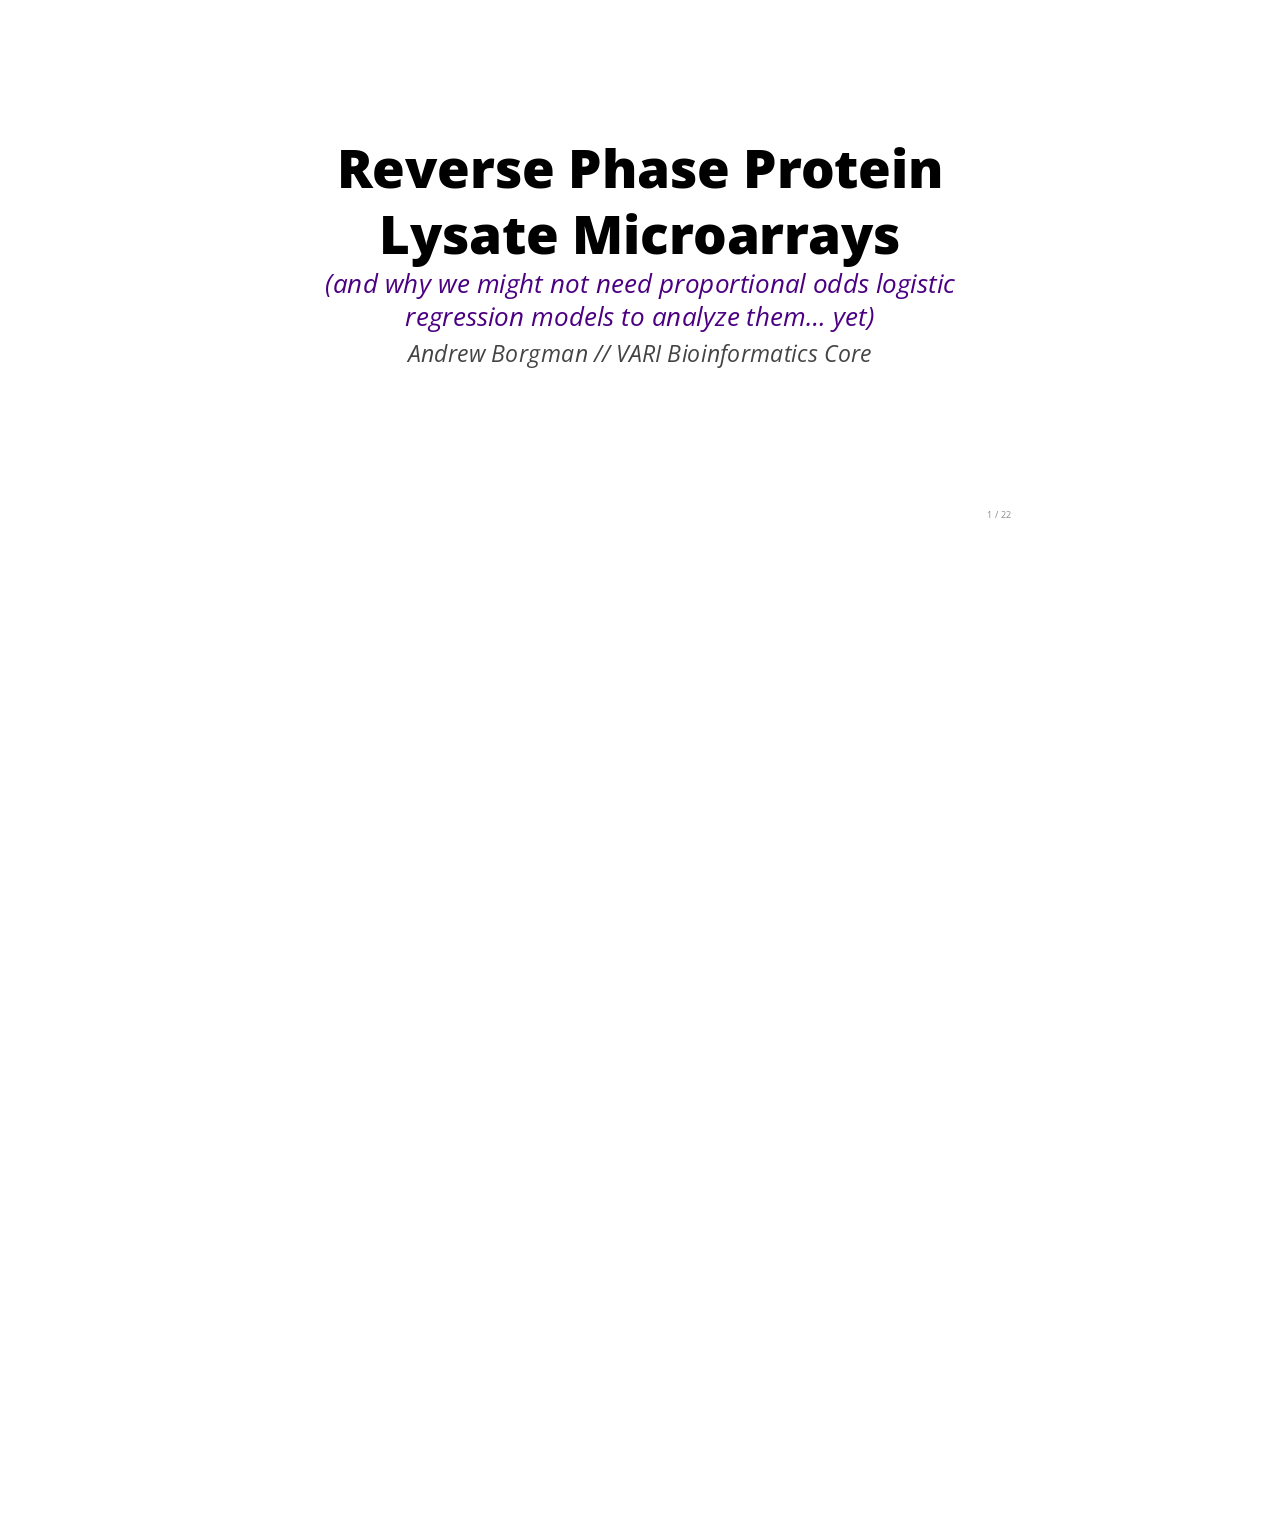
==== commit ba5fb47c: "finalize presentation" ====
--- a/slides.html
+++ b/slides.html
@@ -177,7 +177,7 @@
         <h4>These are microarrys.. log2 them!</h4>
         
         <p><img src="images/all-logged-prots-hf.svg" alt="RPPA" />
-        * <code>Still have outlier issues, but they are much better</code><br/>
+        * <code>Still have outlier issues… are they better?</code><br/>
         * <code>Could potentially get "tricked" by your statistics</code><br/>
         * <code>Dependent on sample size/how your sample is stratified</code></p>
       </div>
@@ -235,9 +235,68 @@
     <section class='dark-slide slide'>
       <div class='spacer top'></div>
       <div class='content'>
-        <h2>So, how do we analyze it...</h2>
-        
-        <h4>[simulation pending]</h4>
+        <h2>But I thought we were talking about proportional odds logistic regression?</h2>
+      </div>
+      <div class='spacer bottom'></div>
+    </section>
+    <section class='dark-slide slide'>
+      <div class='spacer top'></div>
+      <div class='content'>
+        <h3>ND_03 Project</h3>
+        
+        <ul>
+        <li><h4>Contacted to do a power analysis on some new data</h4></li>
+        <li><h4>Interested in adding to their <em>count</em> of significant cytokines</h4></li>
+        </ul>
+        
+        
+        <p><img src="images/dues.png" alt="RPPA" /></p>
+      </div>
+      <div class='spacer bottom'></div>
+    </section>
+    <section class='slide'>
+      <div class='spacer top'></div>
+      <div class='content'>
+        <h3>Statistical Concerns</h3>
+        
+        <p><img src="images/issues-1.png" alt="RPPA" />
+        <img src="images/issues-2.png" alt="RPPA" /></p>
+      </div>
+      <div class='spacer bottom'></div>
+    </section>
+    <section class='slide'>
+      <div class='spacer top'></div>
+      <div class='content'>
+        <h3>Statistical Concerns</h3>
+        
+        <p><img src="images/issues-3.png" alt="RPPA" /></p>
+      </div>
+      <div class='spacer bottom'></div>
+    </section>
+    <section class='slide'>
+      <div class='spacer top'></div>
+      <div class='content'>
+        <h3>Statistical Concerns</h3>
+        
+        <p><img src="images/cyto-exprs-prefilt.png" alt="RPPA" /></p>
+      </div>
+      <div class='spacer bottom'></div>
+    </section>
+    <section class='slide'>
+      <div class='spacer top'></div>
+      <div class='content'>
+        <h3>Statistical Concerns</h3>
+        
+        <p><img src="images/issues-4.png" alt="RPPA" /></p>
+      </div>
+      <div class='spacer bottom'></div>
+    </section>
+    <section class='dark-slide slide'>
+      <div class='spacer top'></div>
+      <div class='content'>
+        <h3>Simulation Results</h3>
+        
+        <p><img src="images/power_plot.png" alt="RPPA" /></p>
       </div>
       <div class='spacer bottom'></div>
     </section>
@@ -247,172 +306,6 @@
         <h3>Who are we arguing to?</h3>
         
         <p><img src="images/book.jpg" alt="RPPA" /></p>
-        
-        <h4>And, how conservative to we want to be?</h4>
-      </div>
-      <div class='spacer bottom'></div>
-    </section>
-    <section class='bottom-left full-background slide steve'>
-      <div class='spacer top'></div>
-      <div class='content'>
-        <h1>And you're not this guy</h1>
-      </div>
-      <div class='spacer bottom'></div>
-    </section>
-    <section class='constructocat full-background slide top-right'>
-      <div class='spacer top'></div>
-      <div class='content'>
-        <h1>You're this guy</h1>
-      </div>
-      <div class='spacer bottom'></div>
-    </section>
-    <section class='left slide'>
-      <div class='spacer top'></div>
-      <div class='content'>
-        <h2>Markdown > Powerpoint</h2>
-        
-        <h2>HTML, CSS, JS > Keynote</h2>
-      </div>
-      <div class='spacer bottom'></div>
-    </section>
-    <section class='left slide'>
-      <div class='spacer top'></div>
-      <div class='content'>
-        <h1>Keydown</h1>
-        
-        <ol>
-        <li><code>$ gem install keydown</code></li>
-        <li><code>$ keydown generate my_presentation</code></li>
-        <li>Write your presentation in Markdown</li>
-        <li>Customize with CSS</li>
-        <li><code>keydown slides</code></li>
-        </ol>
-      </div>
-      <div class='spacer bottom'></div>
-    </section>
-    <section class='slide'>
-      <div class='spacer top'></div>
-      <div class='content'>
-        <h4>boom.</h4>
-      </div>
-      <div class='spacer bottom'></div>
-    </section>
-    <section class='slide'>
-      <div class='spacer top'></div>
-      <div class='content'>
-        <h2>You're soaking in it</h2>
-      </div>
-      <div class='spacer bottom'></div>
-    </section>
-    <section class='slide'>
-      <div class='spacer top'></div>
-      <div class='content'>
-        <h2>Interested?</h2>
-        
-        <p>Take a look...</p>
-      </div>
-      <div class='spacer bottom'></div>
-    </section>
-    <section class='slide'>
-      <div class='spacer top'></div>
-      <div class='content'>
-        <p>The previous slide looks just like this:</p>
-        
-        <p><textarea class='code' display='none' mode='Markdown'>&#33;SLIDE&#x000A;&#x000A;## Interested?&#x000A;&#x000A;Take a look...</textarea>
-    </p>
-      </div>
-      <div class='spacer bottom'></div>
-    </section>
-    <section class='left slide'>
-      <div class='spacer top'></div>
-      <div class='content'>
-        <h1>You can even drop the centering</h1>
-        
-        <ul>
-        <li>So that your bullets</li>
-        <li>Look just like your audience</li>
-        <li>Expects them to look</li>
-        </ul>
-      </div>
-      <div class='spacer bottom'></div>
-    </section>
-    <section class='slide'>
-      <div class='spacer top'></div>
-      <div class='content'>
-        <p><textarea class='code' display='none' mode='Markdown'>&#33;SLIDE left&#x000A;&#x000A;# You can even drop the centering&#x000A;&#x000A;* So that your bullets&#x000A;* Look just like your audience&#x000A;* Expects them to look</textarea>
-    </p>
-      </div>
-      <div class='spacer bottom'></div>
-    </section>
-    <section class='slide snazzy-slide'>
-      <div class='spacer top'></div>
-      <div class='content'>
-        <h1>Or have a specific slide have its own CSS</h1>
-      </div>
-      <div class='spacer bottom'></div>
-    </section>
-    <section class='slide'>
-      <div class='spacer top'></div>
-      <div class='content'>
-        <h3>The presentation</h3>
-        
-        <p><textarea class='code' display='none' mode='Markdown'>&#33;SLIDE snazzy-slide&#x000A;&#x000A;# Or have a specific slide have its own CSS</textarea>
-    </p>
-        
-        <h3>Custom CSS file</h3>
-        
-        <p><textarea class='code' display='none' mode='css'>@import url(http://fonts.googleapis.com/css?family=Permanent+Marker);&#x000A;&#x000A;.slide.snazzy-slide .content h1 {&#x000A;  -webkit-transform: rotate(-27deg);&#x000A;  color: #4b0082;&#x000A;  font-style: italic;&#x000A;  font-family: "Permanent Marker", serif;&#x000A;}</textarea>
-    </p>
-      </div>
-      <div class='spacer bottom'></div>
-    </section>
-    <section class='bottom-left cosplay full-background slide'>
-      <div class='spacer top'></div>
-      <div class='content'>
-        <h1>Or a full-bleed background (with attribution)</h1>
-      </div>
-      <div class='spacer bottom'></div>
-      <div class='attribution flickr'>
-        <a href='http://www.flickr.com/photos/luccacomicsandgames/6295021686/' target='_blank'>luccacomicsandgames</a>
-      </div>
-    </section>
-    <section class='slide'>
-      <div class='spacer top'></div>
-      <div class='content'>
-        <p><textarea class='code' display='none' mode='Markdown'>&#33;SLIDE bottom-left&#x000A;&#x000A;# Or a full-bleed background (with attribution)&#x000A;&#x000A;}}} images/cosplay.jpg::luccacomicsandgames::flickr::http://www.flickr.com/photos/luccacomicsandgames/6295021686/</textarea>
-    </p>
-      </div>
-      <div class='spacer bottom'></div>
-    </section>
-    <section class='slide'>
-      <div class='spacer top'></div>
-      <div class='content'>
-        <h2>Add your own CSS, JavaScript</h2>
-        
-        <h3>No server required - just add the files to the project directory</h3>
-      </div>
-      <div class='spacer bottom'></div>
-    </section>
-    <section class='left slide'>
-      <div class='spacer top'></div>
-      <div class='content'>
-        <h2><code>$ keydown slides</code></h2>
-        
-        <h2>Builds a <a href="http://imakewebthings.github.com/deck.js">deck.js</a> presentation</h2>
-        
-        <ul>
-        <li>Some deck.js extensions are included</li>
-        <li>Add/remove as you need</li>
-        </ul>
-      </div>
-      <div class='spacer bottom'></div>
-    </section>
-    <section class='slide'>
-      <div class='spacer top'></div>
-      <div class='content'>
-        <h1>Present anywhere</h1>
-        
-        <h2>...you can launch a browser</h2>
       </div>
       <div class='spacer bottom'></div>
     </section>
@@ -420,8 +313,6 @@
       <div class='spacer top'></div>
       <div class='content'>
         <h1>Thanks.</h1>
-        
-        <h3><a href="http://twitter.com/dwfrank">@dwfrank</a> | <a href="http://github.com/infews">infews</a> on Github</h3>
         
         <h4>Made with <a href="http://github.com/infews/keydown">Keydown</a></h4>
       </div>
--- a/css/keydown.css
+++ b/css/keydown.css
@@ -104,12 +104,6 @@
       -moz-box-pack: start;
       -ms-box-pack: start;
       box-pack: start; }
-      .keydown.deck-container .slide.full-background.steve {
-        background-image: url(../images/steve.jpg); }
-      .keydown.deck-container .slide.full-background.constructocat {
-        background-image: url(../images/constructocat.jpg); }
-      .keydown.deck-container .slide.full-background.cosplay {
-        background-image: url(../images/cosplay.jpg); }
       .keydown.deck-container .slide.full-background h1 {
         display: inline;
         position: absolute;
